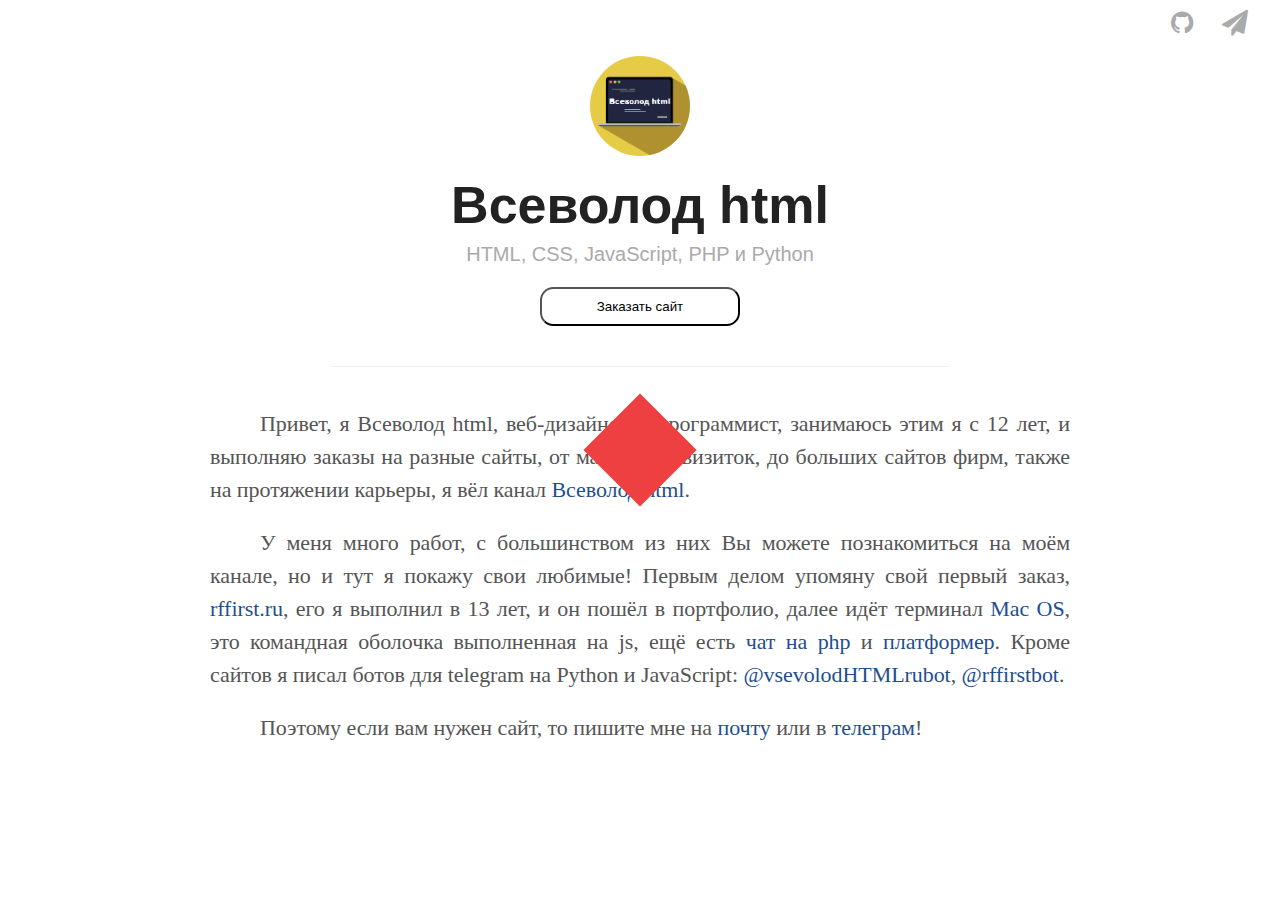
==== index.html @ 34869675 "Update index.html" ====
<!DOCTYPE html>
<html lang="ru">
<head>
<!-- Yandex.Metrika counter -->
<script type="text/javascript" >
   (function(m,e,t,r,i,k,a){m[i]=m[i]||function(){(m[i].a=m[i].a||[]).push(arguments)};
   m[i].l=1*new Date();k=e.createElement(t),a=e.getElementsByTagName(t)[0],k.async=1,k.src=r,a.parentNode.insertBefore(k,a)})
   (window, document, "script", "https://mc.yandex.ru/metrika/tag.js", "ym");

   ym(66602995, "init", {
        clickmap:true,
        trackLinks:true,
        accurateTrackBounce:true,
        webvisor:true
   });
</script>
<noscript><div><img src="https://mc.yandex.ru/watch/66602995" style="position:absolute; left:-9999px;" alt="" /></div></noscript>
<!-- /Yandex.Metrika counter -->
  <meta charset="utf-8">
  <meta http-equiv="X-UA-Compatible" content="IE=edge,chrome=1">
  <meta name="viewport" content="width=device-width, initial-scale=1">
  <title>Всеволод html</title>
  <meta name="keywords" content="всеволод, html, css, js, py, python, php, сайт, резюме, всеволод html, работа, фрилансер, it, программирование, автор, дзен, mac, телеграм">
  <meta name="description" content="Резюме Всеволода html - программиста знающего html, css, php, python и js!">
</head>
<body>
   <div class="loader">
      <span></span>
      <span></span>
      <span></span>
      <span></span>
   </div>
   <script>
  document.body.onload = function() {
  setTimeout(function() {
    var preloader = document.getElementById('load');
      preloader.remove();
  }, 100);
}
   </script>
    <script src="assets/js/main.js"></script>
</body>
</html>
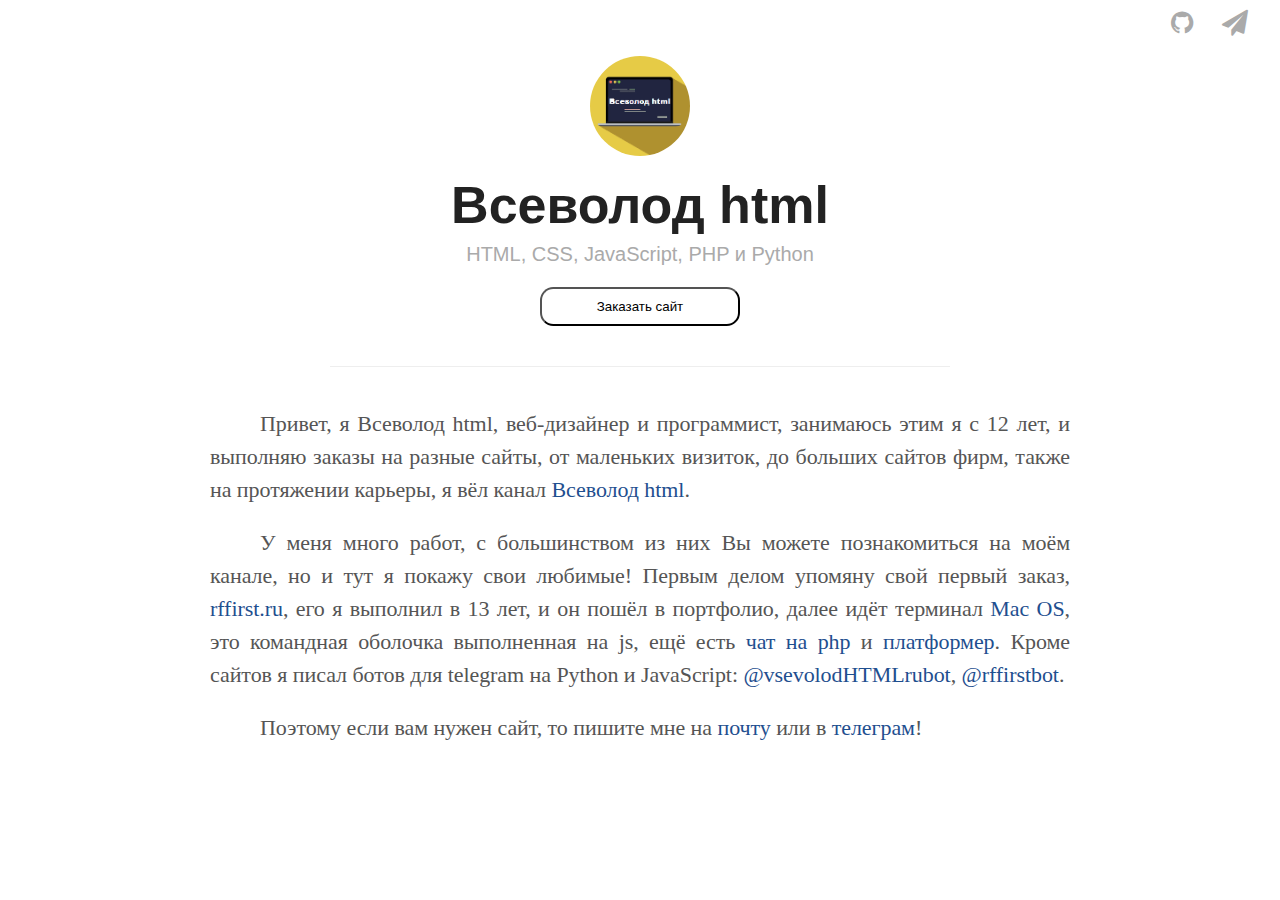
==== commit 758a507e: "Update index.html" ====
--- a/index.html
+++ b/index.html
@@ -24,7 +24,7 @@
   <meta name="description" content="Резюме Всеволода html - программиста знающего html, css, php, python и js!">
 </head>
 <body>
-   <div class="loader">
+   <div class="loader" id="load">
       <span></span>
       <span></span>
       <span></span>
@@ -33,7 +33,7 @@
    <script>
   document.body.onload = function() {
   setTimeout(function() {
-    var preloader = document.getElementById('load');
+      var preloader = document.getElementById('load');
       preloader.remove();
   }, 100);
 }
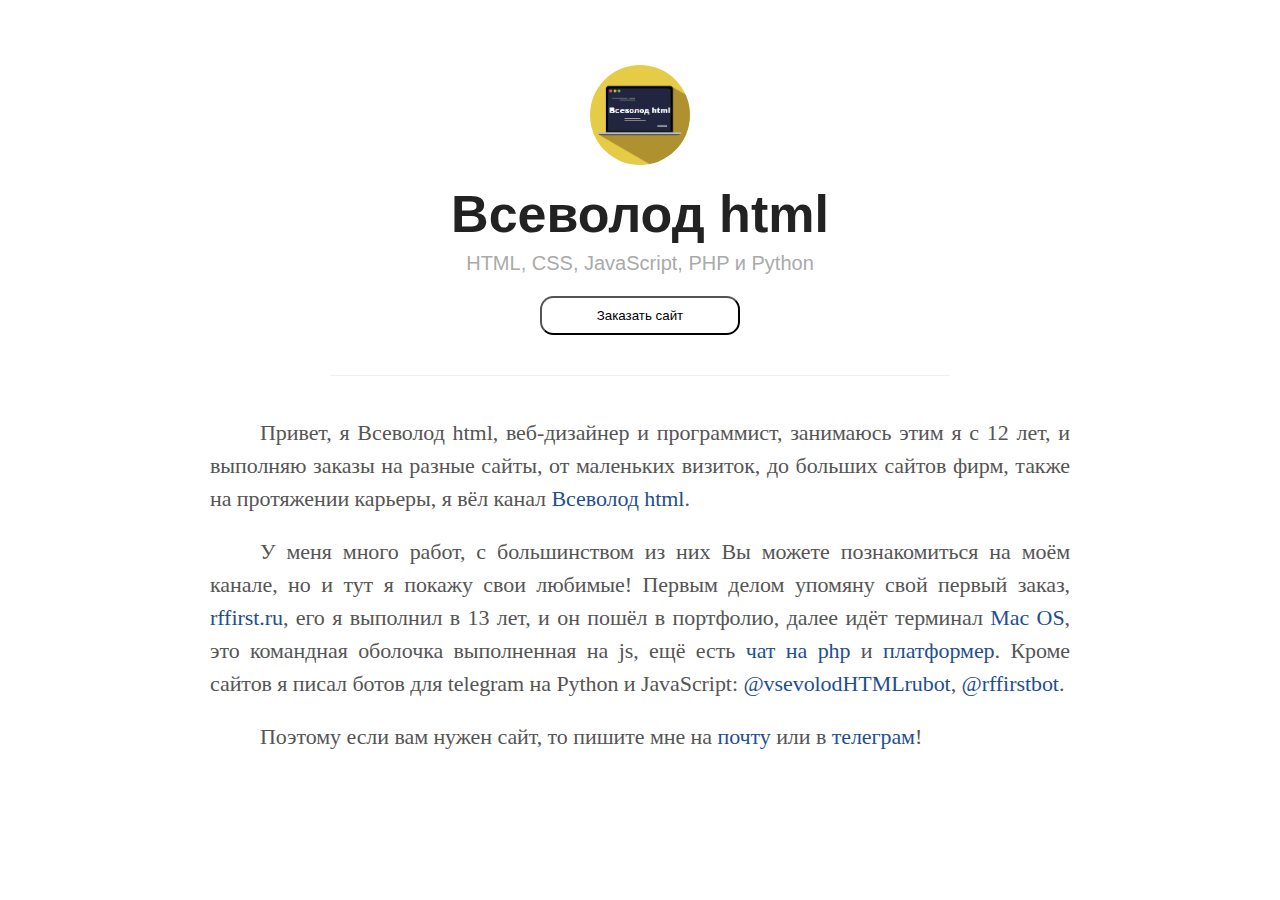
==== commit a9564e79: "Update index.html" ====
--- a/index.html
+++ b/index.html
@@ -22,22 +22,10 @@
   <title>Всеволод html</title>
   <meta name="keywords" content="всеволод, html, css, js, py, python, php, сайт, резюме, всеволод html, работа, фрилансер, it, программирование, автор, дзен, mac, телеграм">
   <meta name="description" content="Резюме Всеволода html - программиста знающего html, css, php, python и js!">
+  <link rel="stylesheet" href="./assets/css/style.css">
+  <link type="image/icon" rel="shortcut icon" href="https://vshtml.github.io/assets/images/favicon.ico">
 </head>
 <body>
-   <div class="loader" id="load">
-      <span></span>
-      <span></span>
-      <span></span>
-      <span></span>
-   </div>
-   <script>
-  document.body.onload = function() {
-  setTimeout(function() {
-      var preloader = document.getElementById('load');
-      preloader.remove();
-  }, 100);
-}
-   </script>
-    <script src="assets/js/main.js"></script>
+    <div class="modal_content"><div id="my_modal" class="modal"><div class="modal_content"><div class="close_modal_window">X</div><img src="https://upload.wikimedia.org/wikipedia/commons/3/37/GNOME_Web_logo--2018.svg" alt="" style="max-width: 200px;"><h2>Заказать сайт</h2><form action="https://formspree.io/mzbjqavd" method="POST"><input type="email" placeholder="Почта" name="email"><input type="name" placeholder="ФИО" name="name"><input type="submit" placeholder="Отправить" class="smb"></form></div></div><nav class="main-nav"><a href="https://github.com/htmlcssphpjs" title="My GitHub"> <i class="fa fa-github" aria-hidden="true"></i> </a><a href="https://t.me/vsevolodhtml" title="My Twitter"> <i class="fa fa-paper-plane" aria-hidden="true"></i> </a></nav><div class="profile"><section id="wrapper"><header id="header"><img id="avatar" class="2x" src="https://vshtml.github.io/assets/images/avatar.png" alt=""/><h1 class="wow animate__fadeInLeft">Всеволод html</h1><h2 class="wow animate__fadeInRight">HTML, CSS, JavaScript, PHP и Python</h2><button id="btn_modal_window">Заказать сайт</button></header></section></div><section id="wrapper" class="home"><p class="wow animate__flipInX">Привет, я Всеволод html, веб-дизайнер и программист, занимаюсь этим я с 12 лет, и выполняю заказы на разные сайты, от маленьких визиток, до больших сайтов фирм, также на протяжении карьеры, я вёл канал <a href="https://zen.yandex.ru/vsevolodhtml">Всеволод html</a>.</p><p class="wow animate__flipInX">У меня много работ, с большинством из них Вы можете познакомиться на моём канале, но и тут я покажу свои любимые! Первым делом упомяну свой первый заказ, <a href="https://rffirst.ru">rffirst.ru</a>, его я выполнил в 13 лет, и он пошёл в портфолио, далее идёт терминал <a href="https://vshtml.github.io/portfolio/cmd/">Mac OS</a>, это командная оболочка выполненная на js, ещё есть <a href="https://vsevolodhtml.ru/public/chat/">чат на php</a> и <a href="https://vshtml.github.io/portfolio/platform/">платформер</a>. Кроме сайтов я писал ботов для telegram на Python и JavaScript: <a href="https://t.me/vsevolodHTMLrubot">@vsevolodHTMLrubot</a>, <a href="https://t.me/rffirstbot">@rffirstbot</a>.</p><p class="wow animate__flipInX">Поэтому если вам нужен сайт, то пишите мне на <a href="mailto:vsevolodhtml@yandex.ru">почту</a> или в <a href="https://t.me/vsevolodhtml">телеграм</a>!</p></section><div id="my_modal" class="modal">
 </body>
 </html>
--- a/assets/css/style.css
+++ b/assets/css/style.css
@@ -0,0 +1,768 @@
+/* Reset */
+html,body,div,span,applet,object,iframe,h1,h2,h3,h4,h5,h6,p,blockquote,pre,a,abbr,acronym,address,big,cite,code,del,dfn,em,img,ins,kbd,q,s,samp,small,strike,strong,sub,sup,tt,var,b,u,i,center,dl,dt,dd,ol,ul,li,fieldset,form,label,legend,table,caption,tbody,tfoot,thead,tr,th,td,article,aside,canvas,details,embed,figure,figcaption,footer,header,hgroup,menu,nav,output,ruby,section,summary,time,mark,audio,video{border:0;font-size:100%;font:inherit;vertical-align:baseline;margin:0;padding:0}article,aside,details,figcaption,figure,footer,header,hgroup,menu,nav,section{display:block}body{line-height:1}blockquote,q{quotes:none}blockquote:before,blockquote:after,q:before,q:after{content:none}table{border-collapse:collapse;border-spacing:0}
+*, *:before, *:after { -moz-box-sizing: border-box; -webkit-box-sizing: border-box; box-sizing: border-box; }
+
+/* Clearfix */
+.clearfix:after {
+	content: "";
+	display: table;
+	clear: both;
+}
+.hidden { display: none; }
+
+/* Icons */
+@font-face {
+	font-family: 'icons';
+		src: url('https://vshtml.github.io/assets/fonts/icons.eot');
+		src: url('https://vshtml.github.io/assets/fonts/icons.eot#iefix') format('embedded-opentype'),
+		url('https://vshtml.github.io/assets/fonts/icons.woff') format('woff'),
+		url('https://vshtml.github.io/assets/fonts/icons.ttf') format('truetype'),
+		url('https://vshtml.github.io/assets/fonts/icons.svg#icons') format('svg');
+	font-weight: normal;
+	font-style: normal;
+}
+
+[class^="icon-"]:before, [class*=" icon-"]:before {
+	font-family: "icons";
+	font-style: normal;
+	font-weight: normal;
+	display: inline-block;
+	text-decoration: inherit;
+	text-align: center;
+	font-variant: normal;
+	text-transform: none;
+	line-height: 1em;
+}
+.icon-facebook:before { content: '\e802'; }
+.icon-facebook-squared:before { content: '\e800'; }
+.icon-twitter:before { content: '\e801'; }
+.icon-twitter-1:before { content: '\e804'; }
+.icon-facebook-circled:before { content: '\e805'; }
+.icon-twitter-circled:before { content: '\e806'; }
+.icon-facebook-rect:before { content: '\e803'; }
+
+/* Spacing */
+.post h1, h3, h4, h5, p, .post-body ul, .post-list li, pre {
+margin-bottom: 20px;
+}
+
+/* Base */
+html, body { height: 100%; }
+
+body {
+	font:16px/1 "Helvetica Neue", Helvetica, Arial, sans-serif;
+	color: #555;
+	-webkit-font-smoothing: antialiased;
+	text-rendering: optimizeLegibility;
+}
+
+h1 {
+	font-size: 30px;
+	letter-spacing: -1px;
+	color: #222;
+	font-weight: bold;
+}
+
+h2 {
+	font: italic 19px/1.3em Georgia,serif;
+	color: #bbb;
+}
+
+.profile #wrapper {
+	padding: 20px 40px 0px;
+	max-width: 700px;
+	margin: 0 auto;
+}
+
+.profile #header {
+	border-bottom: 1px solid #eee;
+	margin-bottom: 40px;
+	padding-bottom: 40px;
+	text-align: center;
+	position: relative;
+}
+
+.profile #avatar {
+	display: inline-block;
+	width: 100px;
+	height: 100px;
+	border-radius: 50%;
+	margin-bottom: 20px;
+}
+
+.profile h1 {
+	font-weight: 400;
+	letter-spacing: 0px;
+	font-size: 52px;
+	font-weight: bold;
+	color: #222;
+}
+
+.profile h2 {
+	font-size: 20px;
+	  font-weight: 300;
+	  color: #aaa;
+	  margin-top: 10px;
+	  font-family: 'Helvetica Neue', Helvetica, Arial, sans-serif;
+	  font-style: normal;
+
+}
+
+nav.main-nav {
+	padding: 10px 20px 0;
+
+	/*max-width: 600px;*/
+	/*width:100%;*/
+	background: #fff;
+	background: rgba(255,255,255,.90);
+	margin: 0 auto;
+    	text-align: right;
+	/*position: fixed;*/
+	z-index: 100;
+}
+
+nav.main-nav a {
+	padding: 8px 12px;
+	color: #aaa;
+	font-size: 16px;
+	line-height: 1.35;
+	border-radius: 3px;
+	font-weight: 300;
+	letter-spacing: 0.01em;
+}
+nav.main-nav a:hover{
+	color: #eed245;	
+}
+nav.main-nav a .fa{
+	font-size: 26px;
+    	vertical-align: bottom;
+}
+nav.main-nav a.cta {
+	background: #5badf0;
+	color: #fff;
+	margin-left: 12px;
+}
+
+#wrapper {
+  max-width: 900px;
+  margin: 0 auto;
+  padding: 60px 40px 100px 40px;
+}
+
+#wrapper.home {
+	max-width: 900px;
+	margin: 0 auto;
+	padding: 0px 20px 20px 20px;
+	font-family: Georgia;
+	font-weight: 300;
+        font-size: 22px;
+    	letter-spacing: -.003em;
+	text-align: justify;
+}
+
+.home #avatar {
+	float: right;
+	width: 40px;
+	height: 40px;
+	border-radius: 50%;
+}
+
+.home img{
+	width: auto;
+	height: 20px;	
+	vertical-align: baseline;
+    	margin-left: 5px;
+}
+
+/* Typography */
+/*Accent color*/
+a,
+#title,
+.post-list a:hover,
+.post-list li:hover .dates,
+#title:hover {
+	text-decoration: none;
+	color: #1f4f8f;
+}
+
+p a { color: #1f4f8f; }
+
+/*Transitions*/
+a,
+#post-nav a,
+.post-list a	{
+	-webkit-transition: all 0.15s ease;
+	-moz-transition: all 0.15s ease;
+	-ms-transition: all 0.15s ease;
+	-o-transition: all 0.15s ease;
+	transition: all 0.15s ease;
+}
+
+ul 	{ margin:0; padding:0; }
+li	{ list-style-type:circle; list-style-position:inside; line-height:1.7;}
+
+/* Line Height */
+#post-body, p { line-height:1.5; }
+p:before{
+	content: " ";
+	display: inline-block;
+	margin-left: 50px;    	
+}
+
+b, strong { font-weight: 500;
+  color: #1E2025; }
+em, i { font-style: italic; }
+
+#title {
+	display: inline-block;
+	line-height: 100%;
+	font-weight: 500;
+	font-size: 19px;
+	margin: 0;
+	padding-bottom: 20px;
+}
+
+.description {
+	float: right;
+	font: italic 14px/1.4em Georgia,serif;
+	color: #aaa;
+}
+
+
+
+.home h1 {
+	font-size: 16px;
+	line-height: 26px;
+	letter-spacing: 0.04em;
+	color: #222;
+	font-weight: 400;
+}
+
+.home h2 {
+	font: italic 19px/1.3em Georgia,serif;
+	color: #bbb;
+}
+
+.post header {
+	text-align:center;
+
+}
+
+.post h1 {
+	margin-bottom: 20px;
+	color: #222;
+	font: 300 32px/1.4em "Helvetica Neue", Helvetica,Arial,sans-serif;
+}
+
+.post h2 {
+	margin-bottom: 40px;
+	  font: 300 24px/1.5 "Helvetica Neue",Helvetica,Arial,sans-serif;
+	  color: #111;
+}
+
+
+.post h2.headline {
+	/*font: italic 22px/1.3em Georgia,serif;*/
+	font: normal 13px/1.5em "Helvetica Neue",Helvetica,Arial,sans-serif;
+	margin: -5px 0 40px 0;
+	color: #b2b9be;
+	  font-size: 13px;
+	  text-transform: uppercase;
+	  letter-spacing: 2px;
+	  /*margin-top: 15px;*/
+	  display: inline-block;
+}
+
+.post-list h2 {
+	font: normal 17px/1.5em "Helvetica Neue",Helvetica,Arial,sans-serif;
+	color: #aaa;
+	max-width: 400px;
+    	margin: -10px 0 15px 0;
+}
+.post-list .post-content a {
+	font-size: 16px;
+	display: inline;
+}
+
+h3, h4, h5 { color:#333; }
+
+h3 { font-size:20px; font-weight: 400; }
+h4 { font-size:16px; font-weight:bold; }
+h5 { font-size:15px; font-weight: bold; }
+
+h6 {
+	font-size: 13px;
+	font-weight: bold;
+	color: #666;
+	margin-bottom: 6px;
+}
+
+p.small {
+	color: #bbb;
+	font-size: 14px;
+	line-height: 1.5;
+	display: block;
+}
+
+blockquote {
+	padding-left: 15px;
+	border-left: 3px solid #eee;
+}
+
+hr {
+	display: block;
+	border: none;
+	height: 1px;
+	margin: 40px auto;
+	background: #eee;
+}
+
+span.code { font-family:Menlo, Monaco, Courier; background-color:#EEE; font-size:14px; }
+
+pre	{
+	font-family:Menlo, Monaco, Courier;
+	white-space:pre-wrap;
+	/*border: 1px solid #ddd;*/
+	padding:20px;
+	background-color:#fdfdfd;
+	/*font-size:14px;*/
+	overflow:auto;
+	border-radius: 3px;
+	background: #272b2d;
+	  font-family: 'Source Code Pro',Menlo,monospace;
+	  font-size: 13px;
+	  line-height: 1.5em;
+	  font-weight: 500;
+	color: #d0d4d7;
+
+}
+
+table {
+	width: 100%;
+	margin: 40px 0;
+	border-collapse: collapse;
+	font-size: 13px;
+	line-height: 1.5em;
+}
+
+th,td {
+	text-align: left;
+	padding-right: 20px;
+	vertical-align: top;
+}
+
+table td,td {
+	border-spacing: none;
+	border-style: solid;
+	padding: 10px 15px;
+	border-width: 1px 0 0 0;
+}
+
+tr>td {
+	border-top: 1px solid #eaeaea;
+}
+
+tr:nth-child(odd)>td {
+	background: #fcfcfc;
+}
+
+thead th,th {
+	text-align: left;
+	padding: 10px 15px;
+	height: 20px;
+	font-size: 13px;
+	font-weight: bold;
+	color: #444;
+	border-bottom: 1px solid #dadadc;
+	cursor: default;
+	white-space: nowrap;
+}
+
+img {
+	width: 100%;
+	max-width: 100%;
+	border-radius: 3px;
+}
+
+/* Made with Cactus Badge */
+#badge {
+	position: absolute;
+	bottom: 8px;
+	right: 8px;
+	height: 48px;
+	width: 48px;
+}
+
+/*=========================================
+Post List
+=========================================== */
+.post-list li,#archive-list li {
+	list-style-type: none;
+}
+
+.post-list li:last-child {
+	margin-bottom: 0;
+}
+
+.post-list li+li {
+	padding-top: 40px;	
+}
+
+.post-list a {
+	color: #333;
+	display: block;
+	font: bold 32px/1.7 "Helvetica Neue",helvetica,Arial,sans-serif;
+}
+
+.post-list .dates {
+	float: right;
+	position: relative;
+	top: 7px;
+	font: 300 17px/1.8 "Helvetica Neue",helvetica,Arial,sans-serif;
+	color: #bbb;
+}
+
+#post-list-footer {
+	border-top: 1px solid #eee;
+	margin-top: 20px;
+	padding-top: 100px;
+}
+
+#archive-link {
+	display: inline-block;
+	font-size: 13px;
+	font-weight: bold;
+	border-radius: 4px;
+	padding: 3px 10px 6px;
+	box-shadow: 0 0 0 1px hsla(207,83%,80%,1);
+}
+
+#archive-link:hover {
+	background: #1f4f8f;
+	color: #fff;
+	box-shadow: 0 0 0 1px #1f4f8f;
+}
+
+#archive-link span {
+	position: relative;
+	top: 0;
+	font-size: 17px;
+}
+
+#footer {
+	box-shadow: inset 0 1px 0 #eee;
+	padding: 40px 0 0 0;
+	margin-top: 100px;
+}
+
+/* Post Page */
+#header {
+	border-bottom: 1px solid #eee;
+}
+
+.post {
+	margin: 0;
+}
+
+#post-meta {
+	font-size: 13px;
+	font-weight: bold;
+	line-height: 1.4;
+	border-top: 1px solid #eee;
+	padding-top: 40px;
+	margin-bottom: 40px;
+	padding-bottom: 40px;
+	margin-top: 40px;
+	color:#444;
+	border-bottom: 1px solid #eee;
+}
+
+#post-meta div span {
+	color: #aaa;
+	font-weight: 500;
+	display: block;
+}
+
+#post-meta div span.dark {
+	color: #1E2025;
+
+}
+
+#post-meta div {
+	margin: 0 25px 0 0;
+	float: left;
+}
+
+#sharing {
+	float: right;
+	margin: -2px;
+}
+
+#sharing a {
+	font-size: 20px;
+	font-size: 23px;
+	margin-left: 1px;
+	margin-top: 4px;
+	color: #d4d4d4;
+	display: inline-block;
+	vertical-align: middle;
+}
+
+#sharing a:hover {
+	/*color: #444;*/
+	opacity: 0.8;
+}
+
+/* Post Navigation */
+#post-nav {
+	border-top:1px solid #eee;
+	text-align:center;
+	padding-top:20px;
+	font-size:13px;
+	font-weight:500;
+	margin-top: 40px;
+}
+
+#post-nav span {
+	-webkit-transition: all 0.1s linear;
+	-moz-transition: all 0.1s linear;
+	-ms-transition: all 0.1s linear;
+	-o-transition: all 0.1s linear;
+	transition: all 0.1s linear;
+	position: relative;
+}
+
+#post-nav span.prev {
+	float: left;
+}
+
+#post-nav span.next {
+	float: right;
+}
+
+#post-nav span .arrow {
+	position: relative;
+	padding: 1px;
+}
+
+#post-nav span.prev:hover .arrow {
+	left: -4px;
+}
+
+#post-nav span.next:hover .arrow {
+	right: -4px;
+}
+
+#post-nav span.prev:hover {
+	left: -3px;
+}
+
+#post-nav span.next:hover {
+	right: -3px;
+}
+
+/* Archive */
+h1.archive {
+	margin-bottom: 0px;
+}
+
+h2.month {
+	width: 100%;
+	font: bold 13px/1 "Helvetica Neue",helvetica,Arial,sans-serif;
+	text-transform: uppercase;
+	margin-top: 40px;
+	margin-bottom: 10px;
+	padding-bottom: 10px;
+	border-bottom: 1px solid #eee;
+}
+
+#archive-list li:last-child {
+	margin-bottom: 0;
+}
+
+#archive-list a {
+	display: block;
+	font: bold 17px/1.7 "Helvetica Neue",helvetica,Arial,sans-serif;
+	color: #333;
+}
+
+#archive-list .dates {
+	float: right;
+	position: relative;
+	top: 1px;
+	font: 300 17px/1.7 "Helvetica Neue",helvetica,Arial,sans-serif;
+	color: #bbb;
+}
+
+#archive-list li a:hover,#archive-list li:hover .dates {
+	color: #1f4f8f;
+}
+
+#post-meta img.avatar {
+  height: 36px;
+  width: 36px;
+  float: left;
+  border-radius: 50%;
+  margin-top: 3px;
+  margin-right: 20px;
+  box-shadow: 0 0 0 3px #fff, 0 0 0 4px #eee;
+}
+
+.post-list.archive.readmore h3{
+
+	  font: 400 20px "Helvetica Neue", Helvetica,Arial,sans-serif;
+	  margin-bottom: 30px;
+}
+
+.post-list.archive.readmore a{
+	font: 400 16px/1.6 "Helvetica Neue",helvetica,Arial,sans-serif;
+	color: #5e5217;
+}
+
+.post-list.archive.readmore a:hover{
+	opacity: 0.8;
+}
+
+.post-list.archive.readmore .dates{
+	font: 300 16px/1.6 "Helvetica Neue",helvetica,Arial,sans-serif;
+}
+#sharing a.facebook {
+  background: #4361b3;
+}
+#sharing a.twitter {
+  background: #4fafed;
+}
+
+#sharing a {
+  font-size: 20px;
+  font-size: 13px;
+  font-weight: bold;
+  color: #fff;
+  padding: 6px 10px;
+  border-radius: 4px;
+  margin-left: 2px;
+}
+.modal {
+	display: none;
+	position: fixed;
+	z-index: 1803;
+	background-color: rgb(255, 255, 255);
+	background-image: repeating-linear-gradient(60deg, #333333, #333333 9.3px, transparent 15px, transparent 29.880000000000003px, #333333 39px), repeating-linear-gradient(150deg, #333333, #333333 9.3px, transparent 15px, transparent 29.880000000000003px, #333333 39px), repeating-linear-gradient(240deg, #333333, #333333 9.3px, transparent 15px, transparent 29.880000000000003px, #333333 39px), repeating-linear-gradient(330deg, #333333, #333333 9.3px, transparent 15px, transparent 29.880000000000003px, #333333 39px);
+	background-size: 6px calc(100% + 78px), calc(100% + 78px) 6px, 6px calc(100% + 78px) , calc(100% + 78px) 6px;
+	background-position: 0 0, 0 0, 100% 0, 0 100%;
+	background-repeat: no-repeat;
+	animation: borderAnimation 0.3s infinite linear;
+	padding: 20px;
+	width: 80%;
+	margin-top: 20%;
+	margin-left: calc(100% - 90%);
+	text-align: center;
+}
+@keyframes borderAnimation {
+	from { background-position: 0 0, -78px 0, 100% -78px, 0 100%; }
+	to { background-position: 0 -78px, 0 0, 100% 0, -78px 100%; }
+}
+.close_modal_window {
+	width: 90%;
+	text-align: right;
+	font-weight: bold;
+	cursor: pointer;
+}
+input {
+	display: block;
+	width: 200px;
+	margin: auto;
+	padding: 10px;
+	margin-top: 10px;
+}
+#btn_modal_window {
+	padding: 10px;
+	padding-left: 15px;
+	padding-right: 15px;
+	background: none;
+	transition: 1s;
+	border-radius: 1em;
+	min-width: 200px;
+	margin-top: 20px;
+}
+#btn_modal_window:hover {
+	background: rgb(170, 184, 230);
+	color: white;
+}
+/* Media Queries */
+@media screen and (max-width: 540px) {
+	#wrapper { padding:20px 20px 20px 20px;}
+	#header { margin-bottom: 60px; border-bottom: 1px solid #eee; }
+	.post { margin: 40px 0; }
+	#footer { margin-top: 60px; }
+
+	.post-list, #archive-list { margin-top: 0; }
+	#post-meta { margin-top: 60px; }
+
+	#title { font-size: 17px; }
+	.post-list .dates { display: none; }
+
+	#post-list-footer { margin-top: 20px; padding-top: 40px; }
+
+	h1 { font-size: 26px; }
+	.post h2.headline { font-size: 13px; }
+	.post h1 { font-size:24px; }
+	.post h2 { font-size:20px; }
+	p::before {margin-left: 10px;}
+}
+/*Chrome, Safari, Opera*/
+::-webkit-scrollbar {
+	width:7px;
+	transitions: 2s;
+}
+::-webkit-scrollbar-track:hover {
+    background-color:#f4f4f4;
+}
+::-webkit-scrollbar-thumb {
+    background-color:#000000;
+    border-radius:7px;
+}
+::-webkit-scrollbar-thumb:hover {
+    background-color: black;
+    opacity: 0.7;
+    border:4px solid #dfdfdf;
+}
+::-webkit-scrollbar-button {display:none}
+
+/*Mozilla Firefox*/
+::-moz-scrollbar {
+	width:7px;
+	transition: 2s;
+}
+::-moz-scrollbar-track:hover {
+    background-color:#f4f4f4;
+}
+::-moz-scrollbar-thumb {
+    background-color:#000000;
+    border-radius:7px;
+}
+::-moz-scrollbar-thumb:hover {
+    background-color: black;
+    opacity: 0.7;
+    border:4px solid #dfdfdf;
+}
+::-moz-scrollbar-button {display:none}
+
+/*IE*/
+::-ms-scrollbar {
+	width:7px;
+	transition: 2s;
+}
+::-ms-scrollbar-track:hover {
+    background-color:#ffffff;
+}
+::-ms-scrollbar-thumb {
+    background-color:#000000;
+    border-radius:7px;
+}
+::-ms-scrollbar-thumb:hover {
+    background-color: black;
+    opacity: 0.7;
+    border:4px solid #dfdfdf;
+}
+::-ms-scrollbar-button {display:none}
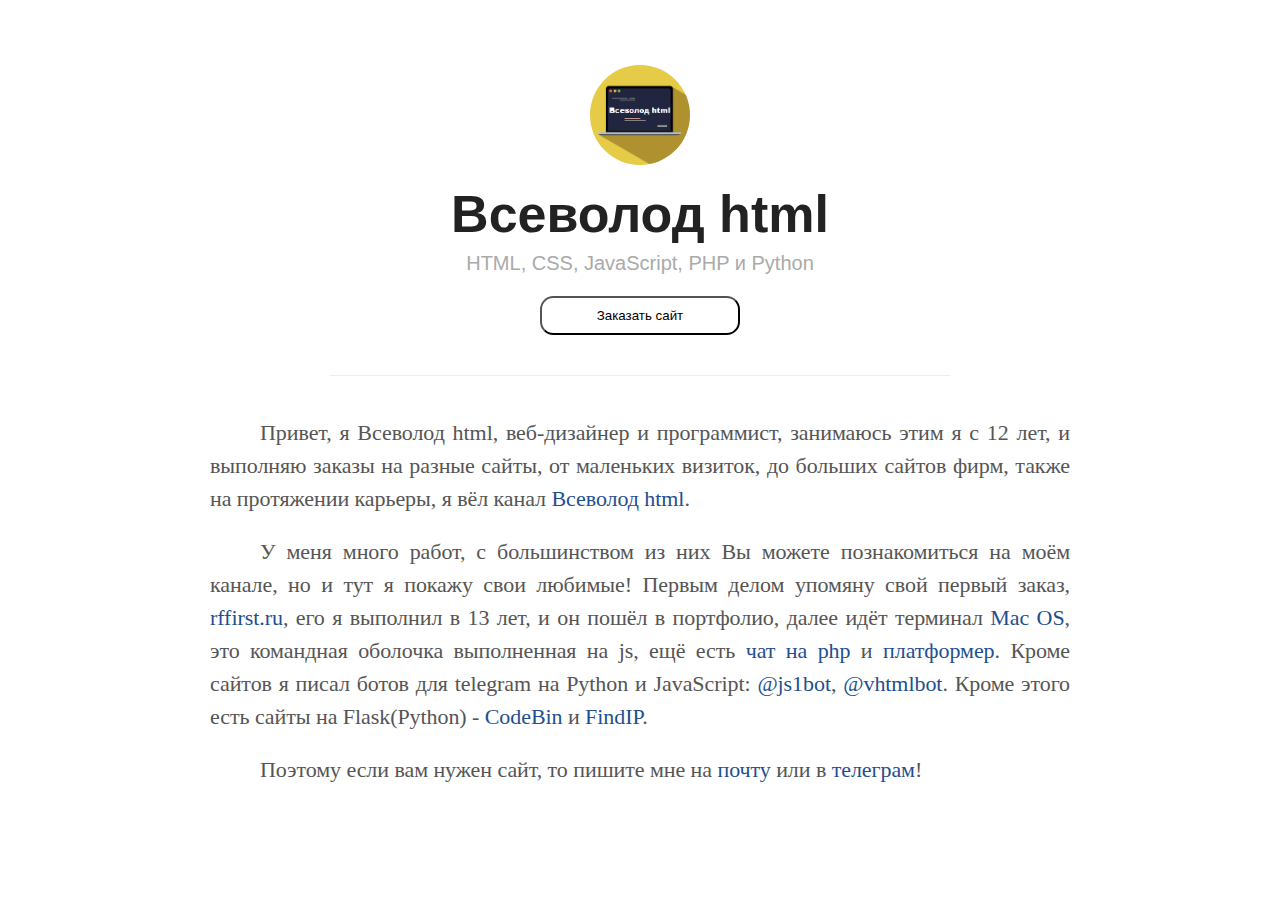
==== commit ff6fa015: "Update index.html" ====
--- a/index.html
+++ b/index.html
@@ -26,6 +26,6 @@
   <link type="image/icon" rel="shortcut icon" href="https://vshtml.github.io/assets/images/favicon.ico">
 </head>
 <body>
-    <div class="modal_content"><div id="my_modal" class="modal"><div class="modal_content"><div class="close_modal_window">X</div><img src="https://upload.wikimedia.org/wikipedia/commons/3/37/GNOME_Web_logo--2018.svg" alt="" style="max-width: 200px;"><h2>Заказать сайт</h2><form action="https://formspree.io/mzbjqavd" method="POST"><input type="email" placeholder="Почта" name="email"><input type="name" placeholder="ФИО" name="name"><input type="submit" placeholder="Отправить" class="smb"></form></div></div><nav class="main-nav"><a href="https://github.com/htmlcssphpjs" title="My GitHub"> <i class="fa fa-github" aria-hidden="true"></i> </a><a href="https://t.me/vsevolodhtml" title="My Twitter"> <i class="fa fa-paper-plane" aria-hidden="true"></i> </a></nav><div class="profile"><section id="wrapper"><header id="header"><img id="avatar" class="2x" src="https://vshtml.github.io/assets/images/avatar.png" alt=""/><h1 class="wow animate__fadeInLeft">Всеволод html</h1><h2 class="wow animate__fadeInRight">HTML, CSS, JavaScript, PHP и Python</h2><button id="btn_modal_window">Заказать сайт</button></header></section></div><section id="wrapper" class="home"><p class="wow animate__flipInX">Привет, я Всеволод html, веб-дизайнер и программист, занимаюсь этим я с 12 лет, и выполняю заказы на разные сайты, от маленьких визиток, до больших сайтов фирм, также на протяжении карьеры, я вёл канал <a href="https://zen.yandex.ru/vsevolodhtml">Всеволод html</a>.</p><p class="wow animate__flipInX">У меня много работ, с большинством из них Вы можете познакомиться на моём канале, но и тут я покажу свои любимые! Первым делом упомяну свой первый заказ, <a href="https://rffirst.ru">rffirst.ru</a>, его я выполнил в 13 лет, и он пошёл в портфолио, далее идёт терминал <a href="https://vshtml.github.io/portfolio/cmd/">Mac OS</a>, это командная оболочка выполненная на js, ещё есть <a href="https://vsevolodhtml.ru/public/chat/">чат на php</a> и <a href="https://vshtml.github.io/portfolio/platform/">платформер</a>. Кроме сайтов я писал ботов для telegram на Python и JavaScript: <a href="https://t.me/vsevolodHTMLrubot">@vsevolodHTMLrubot</a>, <a href="https://t.me/rffirstbot">@rffirstbot</a>.</p><p class="wow animate__flipInX">Поэтому если вам нужен сайт, то пишите мне на <a href="mailto:vsevolodhtml@yandex.ru">почту</a> или в <a href="https://t.me/vsevolodhtml">телеграм</a>!</p></section><div id="my_modal" class="modal">
+    <div class="modal_content"><div id="my_modal" class="modal"><div class="modal_content"><div class="close_modal_window">X</div><img src="https://upload.wikimedia.org/wikipedia/commons/3/37/GNOME_Web_logo--2018.svg" alt="" style="max-width: 200px;"><h2>Заказать сайт</h2><form action="https://formspree.io/mzbjqavd" method="POST"><input type="email" placeholder="Почта" name="email"><input type="name" placeholder="ФИО" name="name"><input type="submit" placeholder="Отправить" class="smb"></form></div></div><nav class="main-nav"><a href="https://github.com/htmlcssphpjs" title="My GitHub"> <i class="fa fa-github" aria-hidden="true"></i> </a><a href="https://t.me/vsevolodhtml" title="My Twitter"> <i class="fa fa-paper-plane" aria-hidden="true"></i> </a></nav><div class="profile"><section id="wrapper"><header id="header"><img id="avatar" class="2x" src="https://vshtml.github.io/assets/images/avatar.png" alt=""/><h1 class="wow animate__fadeInLeft">Всеволод html</h1><h2 class="wow animate__fadeInRight">HTML, CSS, JavaScript, PHP и Python</h2><button id="btn_modal_window">Заказать сайт</button></header></section></div><section id="wrapper" class="home"><p class="wow animate__flipInX">Привет, я Всеволод html, веб-дизайнер и программист, занимаюсь этим я с 12 лет, и выполняю заказы на разные сайты, от маленьких визиток, до больших сайтов фирм, также на протяжении карьеры, я вёл канал <a href="https://zen.yandex.ru/vsevolodhtml">Всеволод html</a>.</p><p class="wow animate__flipInX">У меня много работ, с большинством из них Вы можете познакомиться на моём канале, но и тут я покажу свои любимые! Первым делом упомяну свой первый заказ, <a href="https://rffirst.ru">rffirst.ru</a>, его я выполнил в 13 лет, и он пошёл в портфолио, далее идёт терминал <a href="https://vshtml.github.io/portfolio/cmd/">Mac OS</a>, это командная оболочка выполненная на js, ещё есть <a href="#" onclick="alert('Временно не доступно!');">чат на php</a> и <a href="https://vshtml.github.io/portfolio/platform/">платформер</a>. Кроме сайтов я писал ботов для telegram на Python и JavaScript: <a href="https://t.me/js1bot">@js1bot</a>, <a href="https://t.me/vhtmlbot">@vhtmlbot</a>. Кроме этого есть сайты на Flask(Python) - <a href="https://codebinpy.herokuapp.com/">CodeBin</a> и <a href="https://findip2.herokuapp.com/">FindIP</a>.</p><p class="wow animate__flipInX">Поэтому если вам нужен сайт, то пишите мне на <a href="mailto:vsevolodhtml@yandex.ru">почту</a> или в <a href="https://t.me/vsevolodhtml">телеграм</a>!</p></section><div id="my_modal" class="modal">
 </body>
 </html>
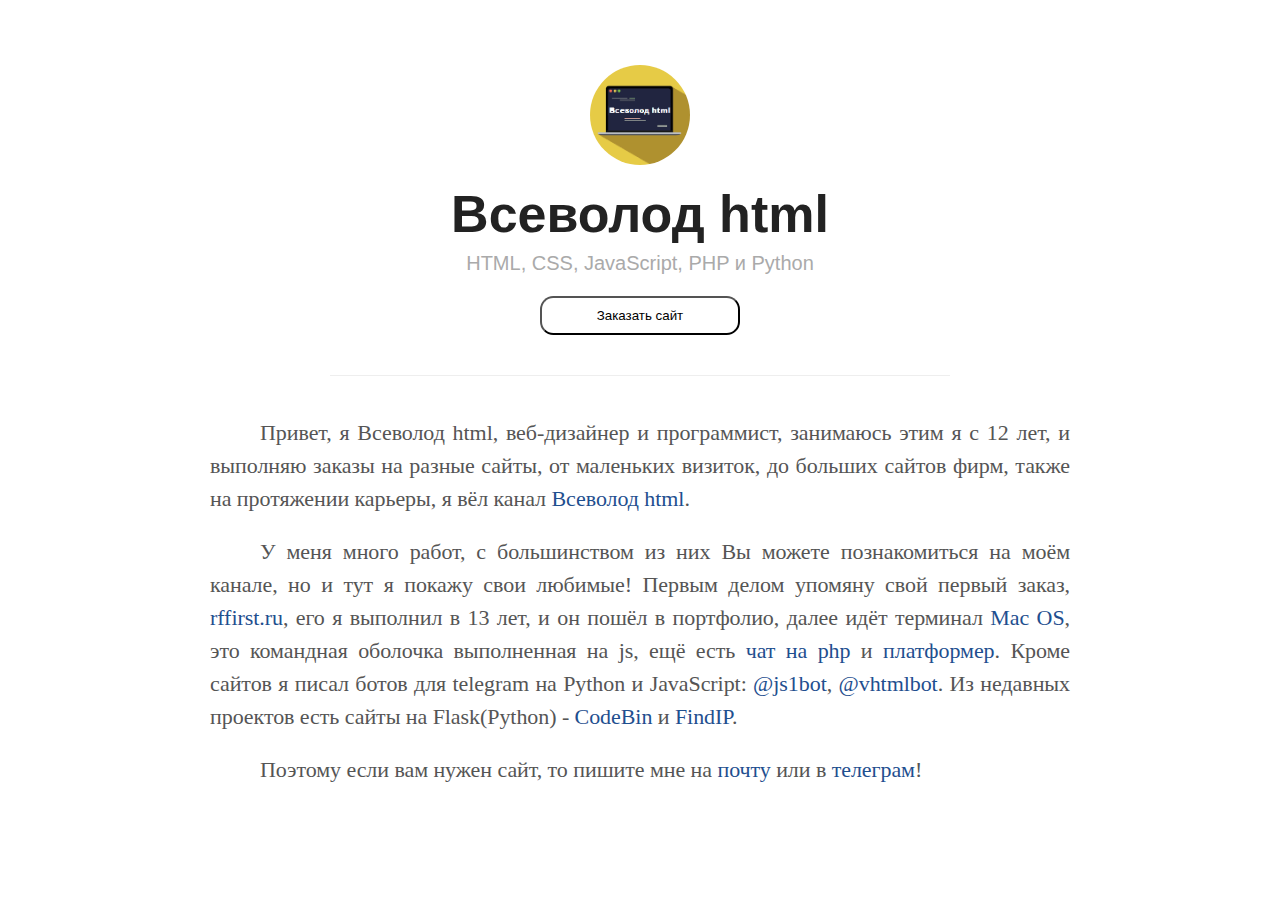
==== commit c1a39651: "Update index.html" ====
--- a/index.html
+++ b/index.html
@@ -26,6 +26,6 @@
   <link type="image/icon" rel="shortcut icon" href="https://vshtml.github.io/assets/images/favicon.ico">
 </head>
 <body>
-    <div class="modal_content"><div id="my_modal" class="modal"><div class="modal_content"><div class="close_modal_window">X</div><img src="https://upload.wikimedia.org/wikipedia/commons/3/37/GNOME_Web_logo--2018.svg" alt="" style="max-width: 200px;"><h2>Заказать сайт</h2><form action="https://formspree.io/mzbjqavd" method="POST"><input type="email" placeholder="Почта" name="email"><input type="name" placeholder="ФИО" name="name"><input type="submit" placeholder="Отправить" class="smb"></form></div></div><nav class="main-nav"><a href="https://github.com/htmlcssphpjs" title="My GitHub"> <i class="fa fa-github" aria-hidden="true"></i> </a><a href="https://t.me/vsevolodhtml" title="My Twitter"> <i class="fa fa-paper-plane" aria-hidden="true"></i> </a></nav><div class="profile"><section id="wrapper"><header id="header"><img id="avatar" class="2x" src="https://vshtml.github.io/assets/images/avatar.png" alt=""/><h1 class="wow animate__fadeInLeft">Всеволод html</h1><h2 class="wow animate__fadeInRight">HTML, CSS, JavaScript, PHP и Python</h2><button id="btn_modal_window">Заказать сайт</button></header></section></div><section id="wrapper" class="home"><p class="wow animate__flipInX">Привет, я Всеволод html, веб-дизайнер и программист, занимаюсь этим я с 12 лет, и выполняю заказы на разные сайты, от маленьких визиток, до больших сайтов фирм, также на протяжении карьеры, я вёл канал <a href="https://zen.yandex.ru/vsevolodhtml">Всеволод html</a>.</p><p class="wow animate__flipInX">У меня много работ, с большинством из них Вы можете познакомиться на моём канале, но и тут я покажу свои любимые! Первым делом упомяну свой первый заказ, <a href="https://rffirst.ru">rffirst.ru</a>, его я выполнил в 13 лет, и он пошёл в портфолио, далее идёт терминал <a href="https://vshtml.github.io/portfolio/cmd/">Mac OS</a>, это командная оболочка выполненная на js, ещё есть <a href="#" onclick="alert('Временно не доступно!');">чат на php</a> и <a href="https://vshtml.github.io/portfolio/platform/">платформер</a>. Кроме сайтов я писал ботов для telegram на Python и JavaScript: <a href="https://t.me/js1bot">@js1bot</a>, <a href="https://t.me/vhtmlbot">@vhtmlbot</a>. Кроме этого есть сайты на Flask(Python) - <a href="https://codebinpy.herokuapp.com/">CodeBin</a> и <a href="https://findip2.herokuapp.com/">FindIP</a>.</p><p class="wow animate__flipInX">Поэтому если вам нужен сайт, то пишите мне на <a href="mailto:vsevolodhtml@yandex.ru">почту</a> или в <a href="https://t.me/vsevolodhtml">телеграм</a>!</p></section><div id="my_modal" class="modal">
+    <div class="modal_content"><div id="my_modal" class="modal"><div class="modal_content"><div class="close_modal_window">X</div><img src="https://upload.wikimedia.org/wikipedia/commons/3/37/GNOME_Web_logo--2018.svg" alt="" style="max-width: 200px;"><h2>Заказать сайт</h2><form action="https://formspree.io/mzbjqavd" method="POST"><input type="email" placeholder="Почта" name="email"><input type="name" placeholder="ФИО" name="name"><input type="submit" placeholder="Отправить" class="smb"></form></div></div><nav class="main-nav"><a href="https://github.com/htmlcssphpjs" title="My GitHub"> <i class="fa fa-github" aria-hidden="true"></i> </a><a href="https://t.me/vsevolodhtml" title="My Twitter"> <i class="fa fa-paper-plane" aria-hidden="true"></i> </a></nav><div class="profile"><section id="wrapper"><header id="header"><img id="avatar" class="2x" src="https://vshtml.github.io/assets/images/avatar.png" alt=""/><h1 class="wow animate__fadeInLeft">Всеволод html</h1><h2 class="wow animate__fadeInRight">HTML, CSS, JavaScript, PHP и Python</h2><button id="btn_modal_window">Заказать сайт</button></header></section></div><section id="wrapper" class="home"><p class="wow animate__flipInX">Привет, я Всеволод html, веб-дизайнер и программист, занимаюсь этим я с 12 лет, и выполняю заказы на разные сайты, от маленьких визиток, до больших сайтов фирм, также на протяжении карьеры, я вёл канал <a href="https://zen.yandex.ru/vsevolodhtml">Всеволод html</a>.</p><p class="wow animate__flipInX">У меня много работ, с большинством из них Вы можете познакомиться на моём канале, но и тут я покажу свои любимые! Первым делом упомяну свой первый заказ, <a href="https://rffirst.ru">rffirst.ru</a>, его я выполнил в 13 лет, и он пошёл в портфолио, далее идёт терминал <a href="https://vshtml.github.io/portfolio/cmd/">Mac OS</a>, это командная оболочка выполненная на js, ещё есть <a href="#" onclick="alert('Временно не доступно!');">чат на php</a> и <a href="https://vshtml.github.io/portfolio/platform/">платформер</a>. Кроме сайтов я писал ботов для telegram на Python и JavaScript: <a href="https://t.me/js1bot">@js1bot</a>, <a href="https://t.me/vhtmlbot">@vhtmlbot</a>. Из недавных проектов есть сайты на Flask(Python) - <a href="https://codebinpy.herokuapp.com/">CodeBin</a> и <a href="https://findip2.herokuapp.com/">FindIP</a>.</p><p class="wow animate__flipInX">Поэтому если вам нужен сайт, то пишите мне на <a href="mailto:vsevolodhtml@yandex.ru">почту</a> или в <a href="https://t.me/vsevolodhtml">телеграм</a>!</p></section><div id="my_modal" class="modal">
 </body>
 </html>
